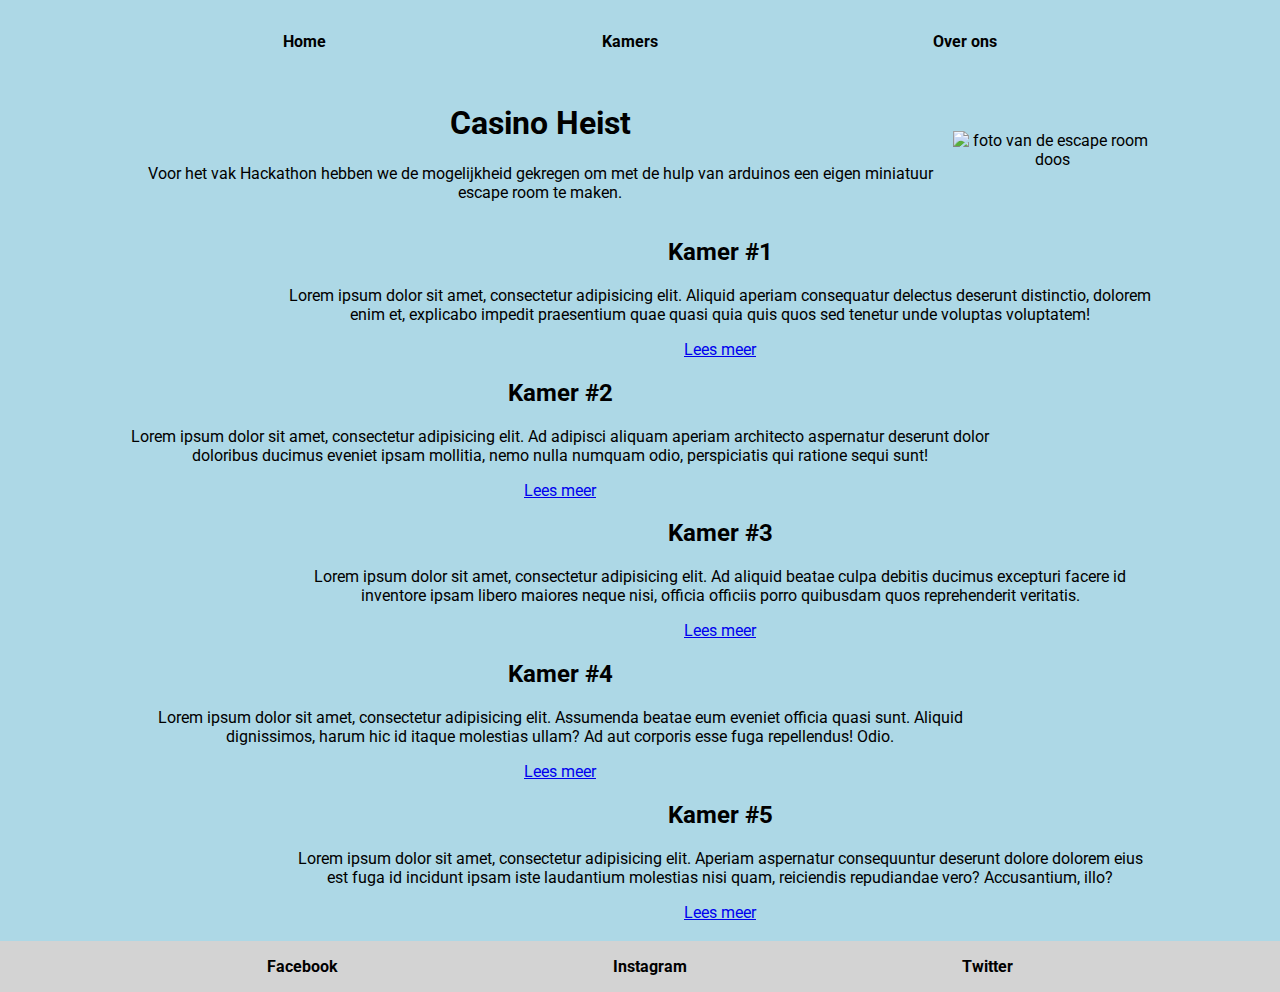
==== index.html @ e5b5cd5c "html pages + little css" ====
<!doctype html>
<html lang="en">
<head>
    <meta charset="UTF-8">
    <meta name="viewport"
          content="width=device-width">
    <meta http-equiv="X-UA-Compatible" content="ie=edge">
    <title>Hackathon | Casino Heist</title>
    <link rel="stylesheet" href="css/common.css">
    <link rel="preconnect" href="https://fonts.googleapis.com">
    <link rel="preconnect" href="https://fonts.gstatic.com" crossorigin>
    <link href="https://fonts.googleapis.com/css2?family=Roboto:wght@400;700&display=swap" rel="stylesheet">
</head>
<body>
<header>
    <nav>
        <ul>
            <li><a href="#">Home</a></li>
            <li><a href="/kamers">Kamers</a></li>
            <li><a href="/overons">Over ons</a></li>
        </ul>
    </nav>
</header>
<main>
    <section>
        <div>
            <h1>Casino Heist</h1>
            <p>Voor het vak Hackathon hebben we de mogelijkheid gekregen om met de hulp van arduinos een eigen miniatuur
                escape room te maken.</p>
        </div>
        <img src="img/gigachad-chad.gif" alt="foto van de escape room doos">
    </section>
    <section>
        <ul>
            <li class="rightside">
                <div>

                    <h2>Kamer #1</h2>
                    <p>Lorem ipsum dolor sit amet, consectetur adipisicing elit. Aliquid aperiam consequatur delectus
                        deserunt distinctio, dolorem enim et, explicabo impedit praesentium quae quasi quia quis quos
                        sed
                        tenetur unde voluptas voluptatem!</p>
                    <a href="#">Lees meer</a></div>
                    <img src="img/weedjesus.jpg" alt="">

            </li>
            <li class="leftside">
                <div>

                    <h2>Kamer #2</h2>
                    <p>Lorem ipsum dolor sit amet, consectetur adipisicing elit. Ad adipisci aliquam aperiam architecto
                        aspernatur deserunt dolor doloribus ducimus eveniet ipsam mollitia, nemo nulla numquam odio,
                        perspiciatis qui ratione sequi sunt!</p>
                    <a href="#">Lees meer</a>
                </div>
                    <img src="img/weedjesus.jpg" alt="">

            </li>
            <li class="rightside">
                <div>

                    <h2>Kamer #3</h2>
                    <p>Lorem ipsum dolor sit amet, consectetur adipisicing elit. Ad aliquid beatae culpa debitis ducimus
                        excepturi facere id inventore ipsam libero maiores neque nisi, officia officiis porro quibusdam
                        quos
                        reprehenderit veritatis.</p>
                    <a href="#">Lees meer</a>
                </div>

                    <img src="img/weedjesus.jpg" alt="">
            </li>
            <li class="leftside">
                <div>

                    <h2>Kamer #4</h2>
                    <p>Lorem ipsum dolor sit amet, consectetur adipisicing elit. Assumenda beatae eum eveniet officia
                        quasi
                        sunt. Aliquid dignissimos, harum hic id itaque molestias ullam? Ad aut corporis esse fuga
                        repellendus! Odio.</p>
                    <a href="#">Lees meer</a>
                </div>

                    <img src="img/weedjesus.jpg" alt="">
            </li>
            <li class="rightside">
                <div>

                    <h2>Kamer #5</h2>
                    <p>Lorem ipsum dolor sit amet, consectetur adipisicing elit. Aperiam aspernatur consequuntur
                        deserunt
                        dolore dolorem eius est fuga id incidunt ipsam iste laudantium molestias nisi quam, reiciendis
                        repudiandae vero? Accusantium, illo?</p>
                    <a href="#">Lees meer</a>
                </div>

                <img src="img/weedjesus.jpg" alt="">
            </li>
        </ul>
    </section>
</main>
<footer>
    <div>
        <h3></h3>
        <ul>
            <li><a href="">Facebook</a></li>
            <li><a href="">Instagram</a></li>
            <li><a href="">Twitter</a></li>
        </ul>
    </div>
</footer>
</body>
</html>
---- css/common.css ----
:root {
    --primary: red;
}

*, *:before, *:after {
    box-sizing: border-box;
}

html {
    font-family: 'Roboto', sans-serif;
}

body {
    max-width: 1440px;
    margin: auto;
    text-align: center;
    background: lightblue;
}

header nav {
    padding: 1em;

}

header nav ul {
    list-style: none;
    display: inline-flex;
    justify-content: space-evenly;
    width: 100%;
    padding: 0;
}

header nav a {
    text-decoration: none;
    font-weight: bold;
    color: black;
    padding: .5em
}

header nav a:hover {
    color: grey;
}

main {
}

main section {
    display: flex;
    width: 80%;
    margin: auto;
    align-items: center
}

main ul {
    margin: auto;
    display: flex;
    flex-direction: column;
    padding: 0;
}

main ul li {
    display: flex;
    width: 100%;
    align-items: center;
    gap: 10em;
    justify-content: space-evenly;
}

.leftside {
    flex-direction: row;
}

.rightside {
    flex-direction: row-reverse;
}
ul {
    list-style: none;
    padding: 0;
}


footer {
    background: lightgray;
}
footer ul {
    list-style: none;
    display: inline-flex;
    justify-content: space-evenly;
    width: 100%;
    padding: 0;
}

footer a {
    text-decoration: none;
    font-weight: bold;
    color: black;
    padding: .5em
}

footer a:hover {
    color: grey;
}
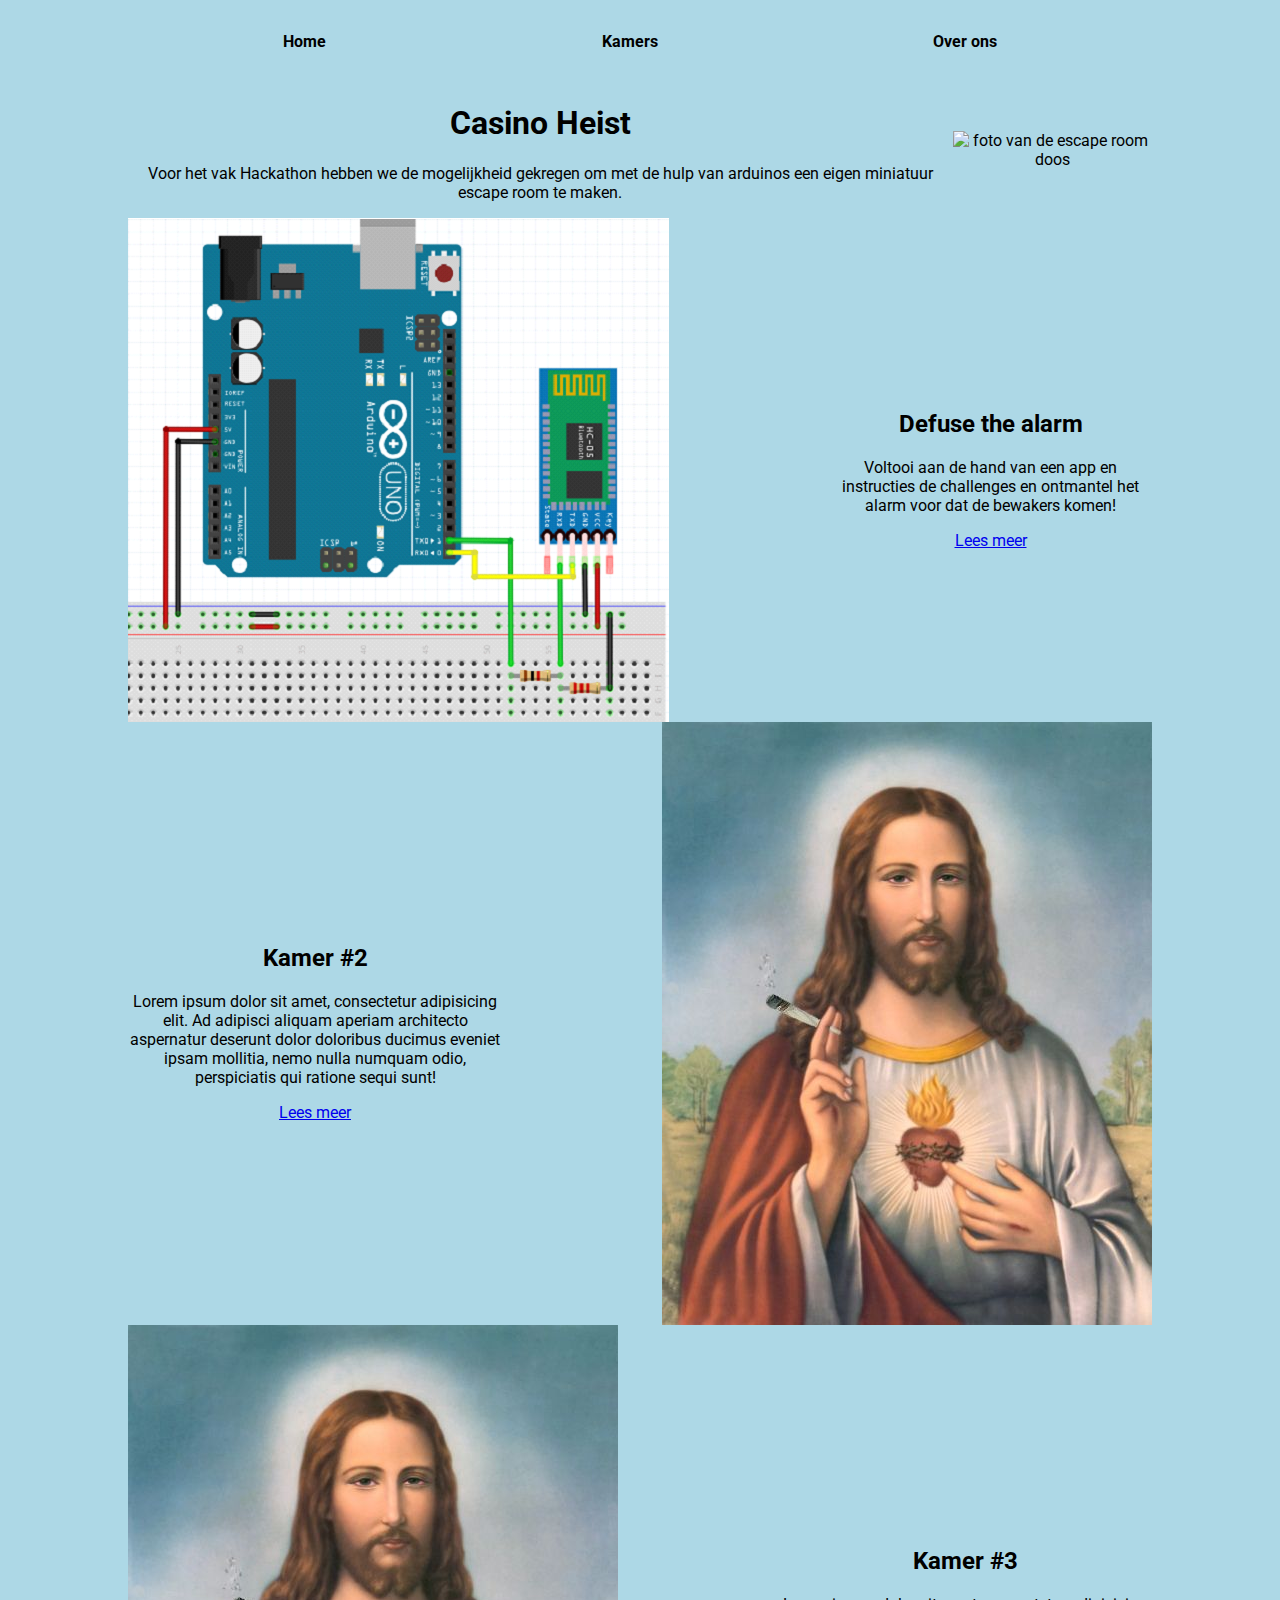
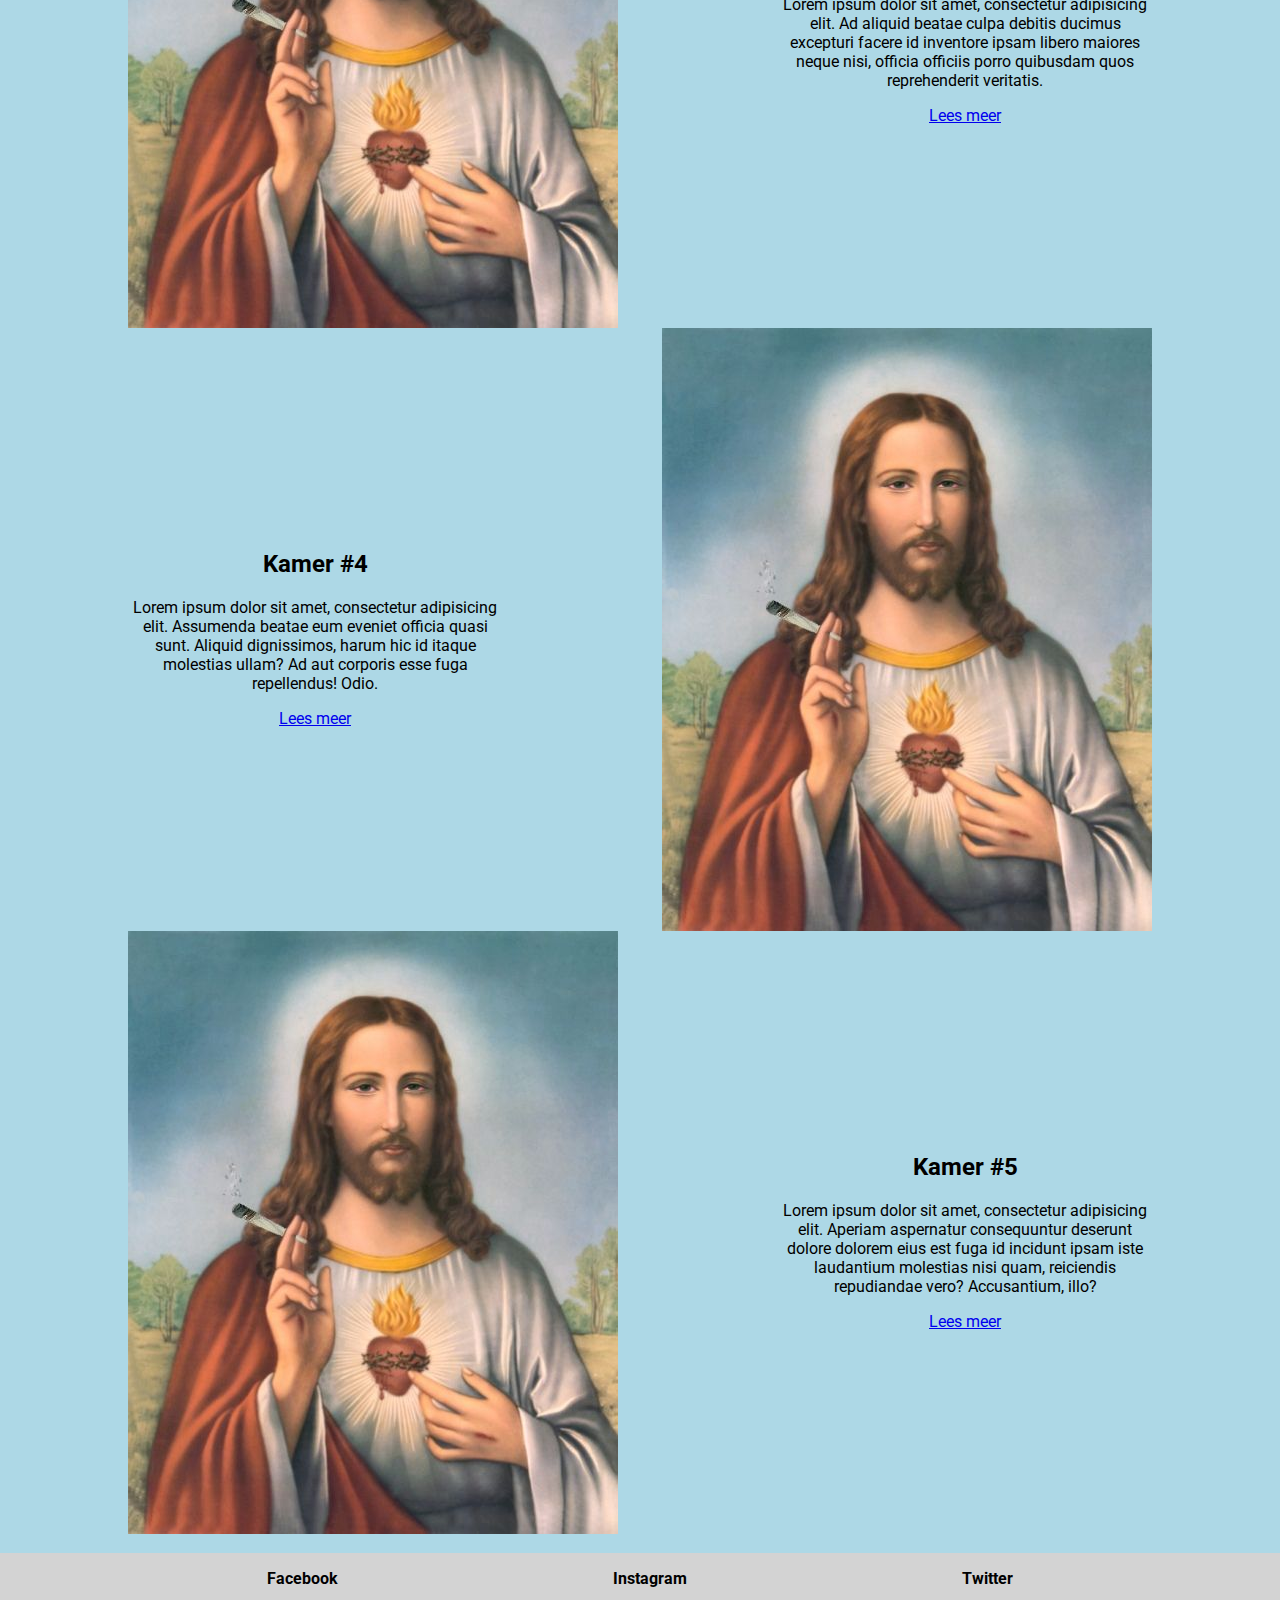
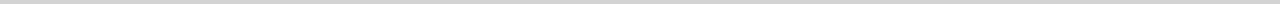
==== commit 34aa777c: "good enough" ====
--- a/index.html
+++ b/index.html
@@ -10,6 +10,8 @@
     <link rel="preconnect" href="https://fonts.googleapis.com">
     <link rel="preconnect" href="https://fonts.gstatic.com" crossorigin>
     <link href="https://fonts.googleapis.com/css2?family=Roboto:wght@400;700&display=swap" rel="stylesheet">
+    <link rel="icon" href="img/icon.png">
+
 </head>
 <body>
 <header>
@@ -35,13 +37,11 @@
             <li class="rightside">
                 <div>
 
-                    <h2>Kamer #1</h2>
-                    <p>Lorem ipsum dolor sit amet, consectetur adipisicing elit. Aliquid aperiam consequatur delectus
-                        deserunt distinctio, dolorem enim et, explicabo impedit praesentium quae quasi quia quis quos
-                        sed
-                        tenetur unde voluptas voluptatem!</p>
+                    <h2>Defuse the alarm</h2>
+                    <p>Voltooi aan de hand van een app en instructies de challenges en ontmantel het alarm voor dat de
+                        bewakers komen!</p>
                     <a href="#">Lees meer</a></div>
-                    <img src="img/weedjesus.jpg" alt="">
+                <img src="img/defusethebombArduino.png" alt="">
 
             </li>
             <li class="leftside">
@@ -53,7 +53,7 @@
                         perspiciatis qui ratione sequi sunt!</p>
                     <a href="#">Lees meer</a>
                 </div>
-                    <img src="img/weedjesus.jpg" alt="">
+                <img src="img/weedjesus.jpg" alt="">
 
             </li>
             <li class="rightside">
@@ -67,7 +67,7 @@
                     <a href="#">Lees meer</a>
                 </div>
 
-                    <img src="img/weedjesus.jpg" alt="">
+                <img src="img/weedjesus.jpg" alt="">
             </li>
             <li class="leftside">
                 <div>
@@ -80,7 +80,7 @@
                     <a href="#">Lees meer</a>
                 </div>
 
-                    <img src="img/weedjesus.jpg" alt="">
+                <img src="img/weedjesus.jpg" alt="">
             </li>
             <li class="rightside">
                 <div>
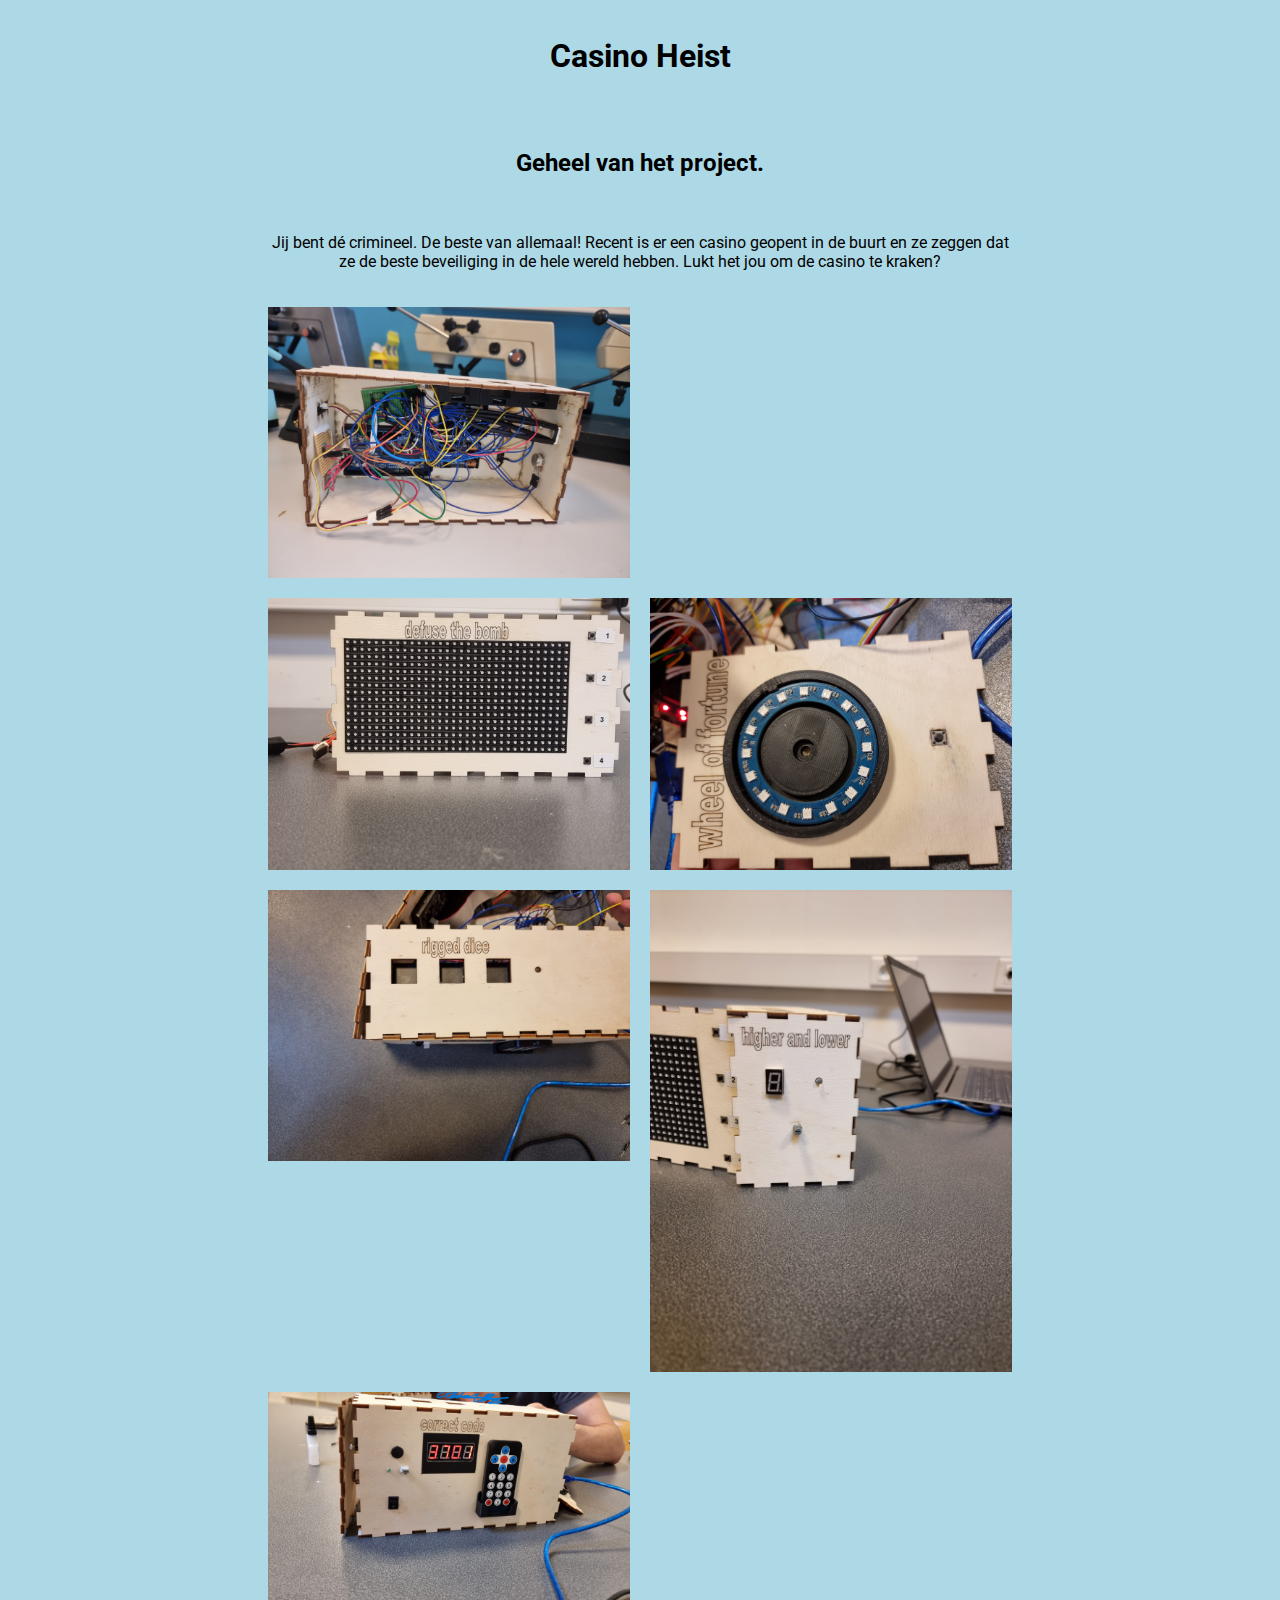
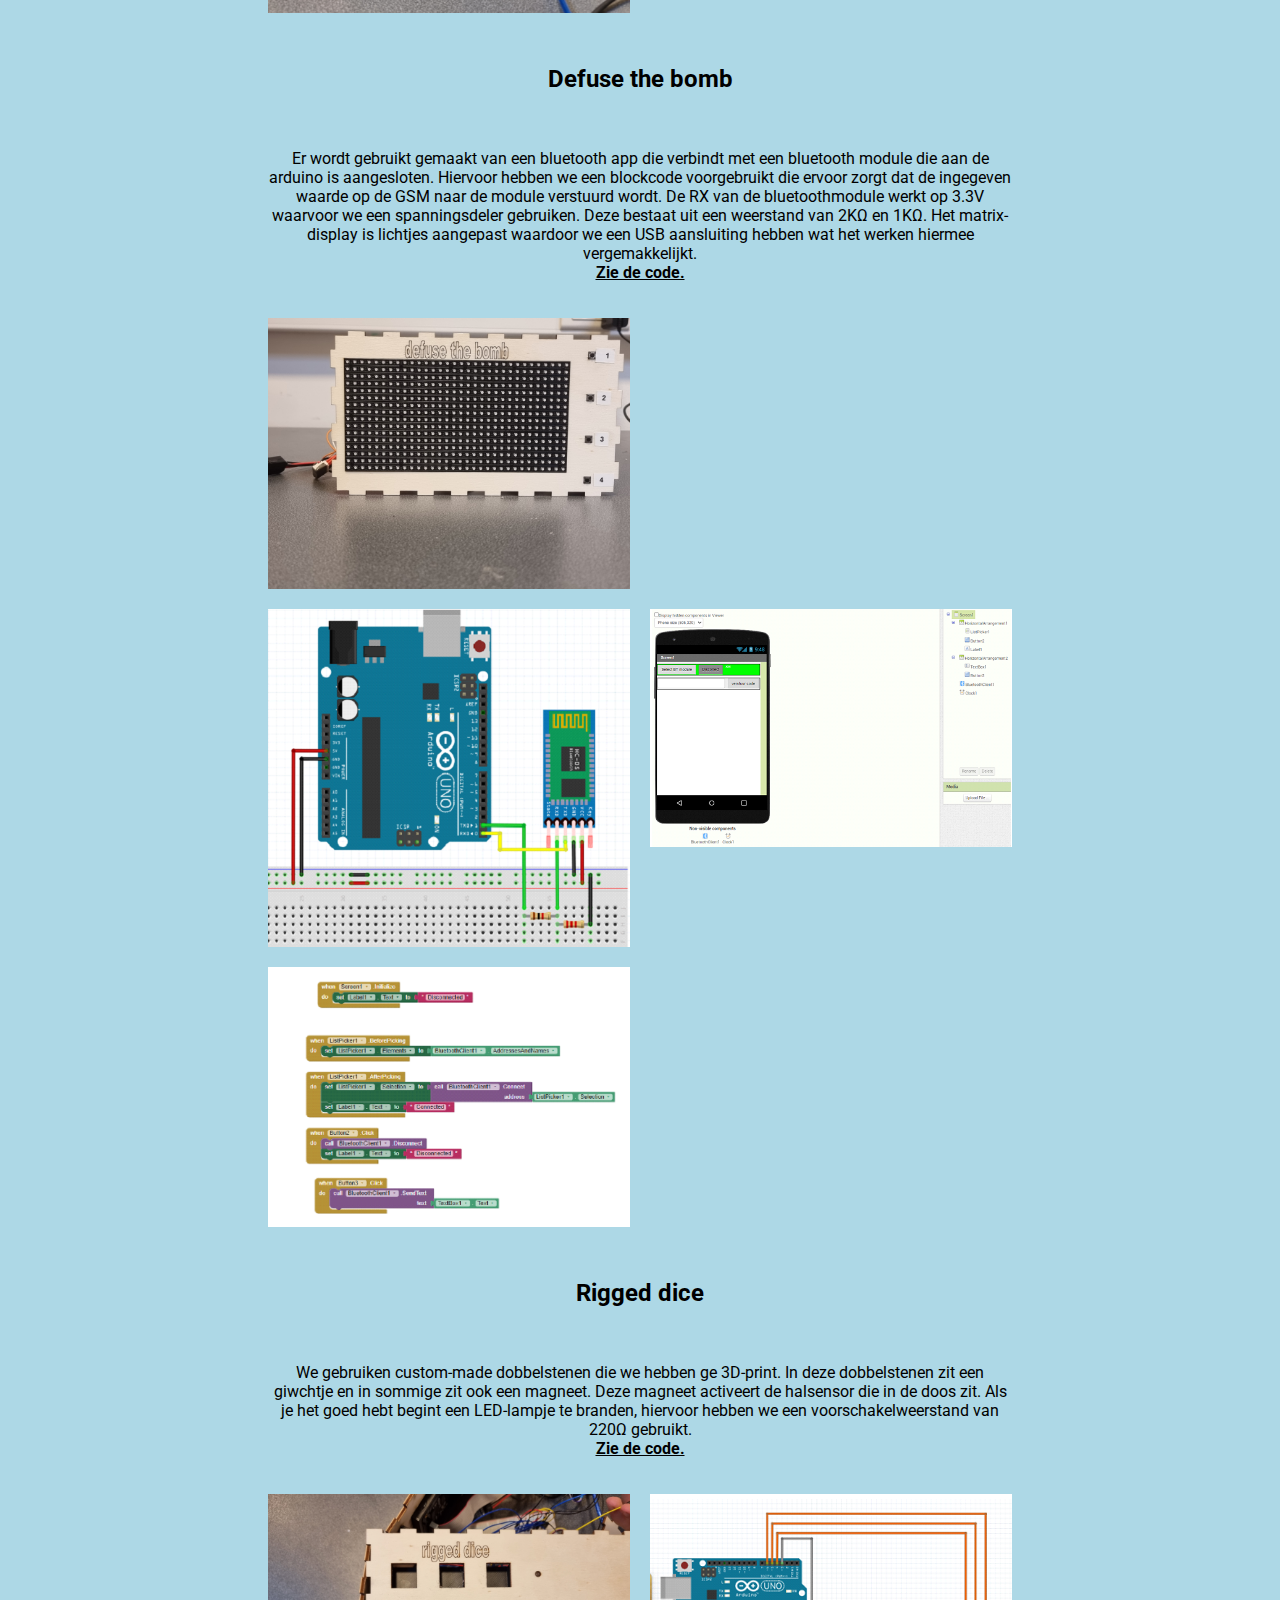
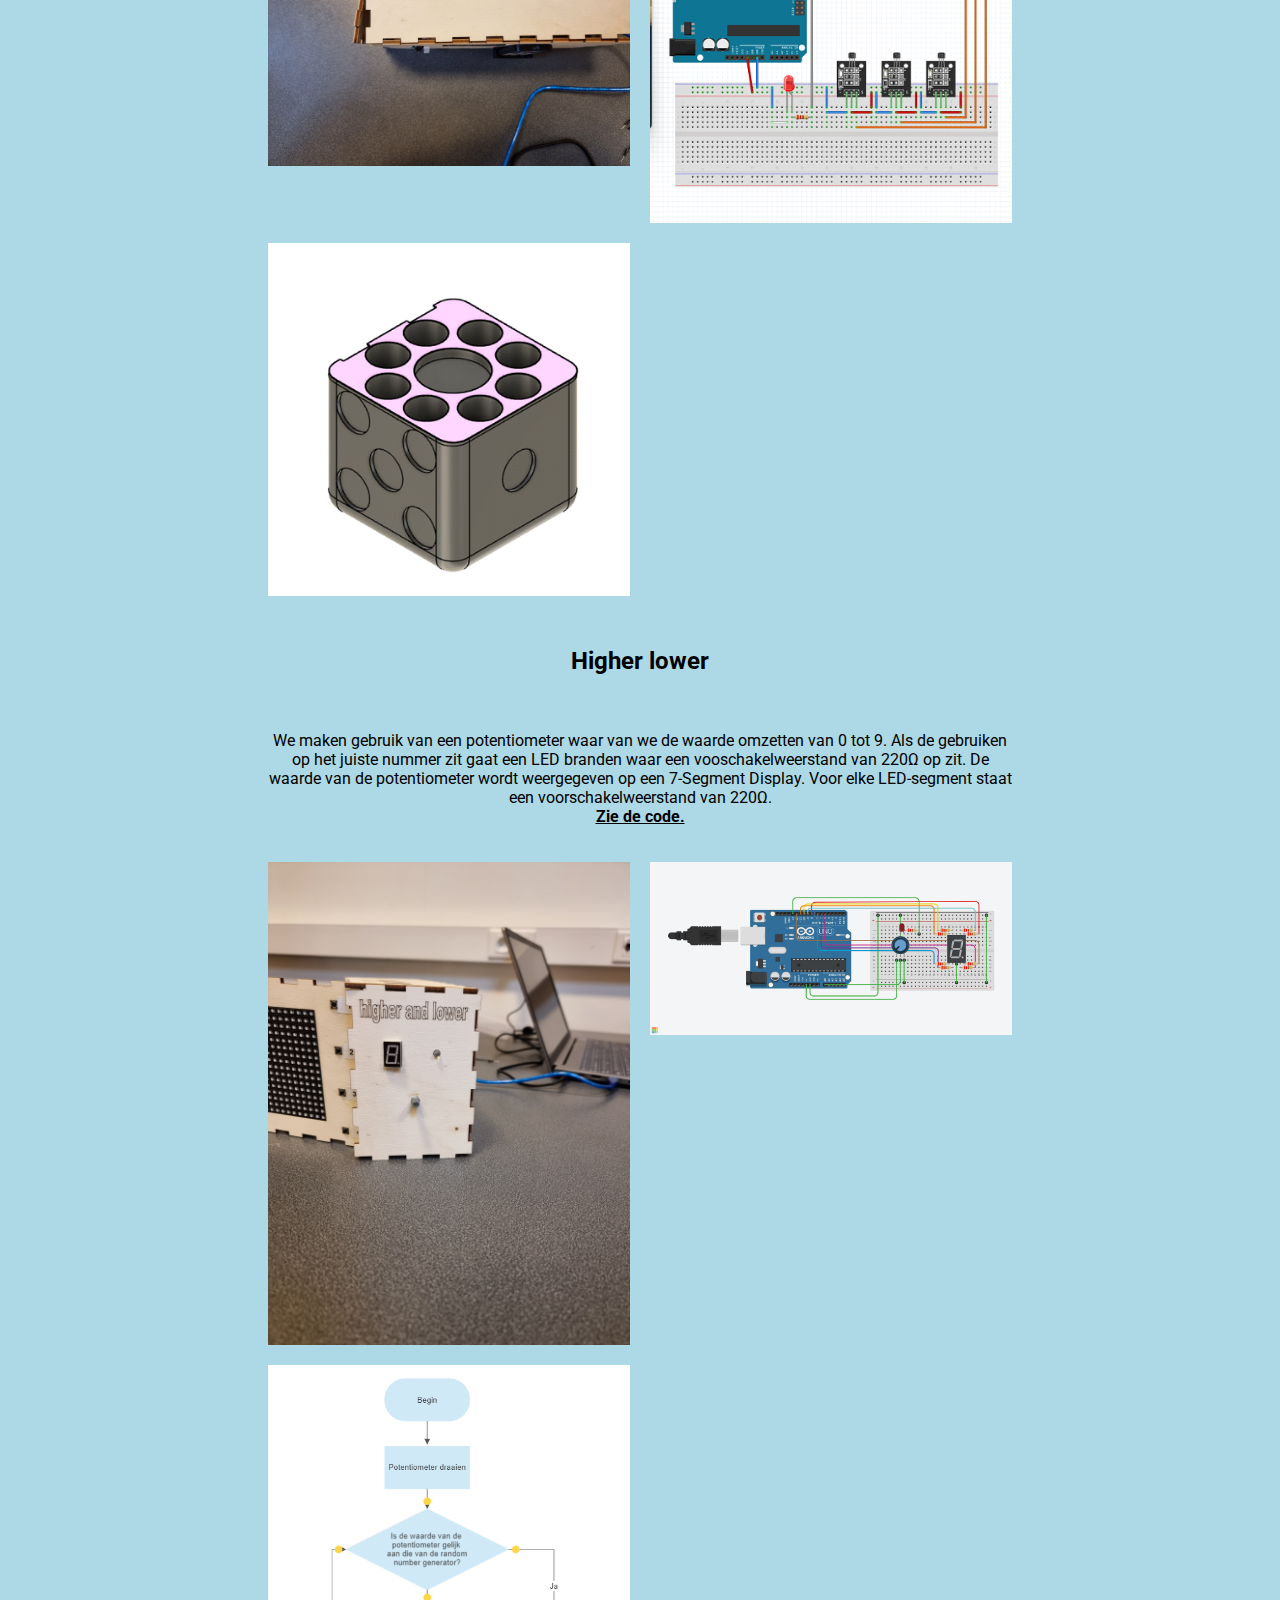
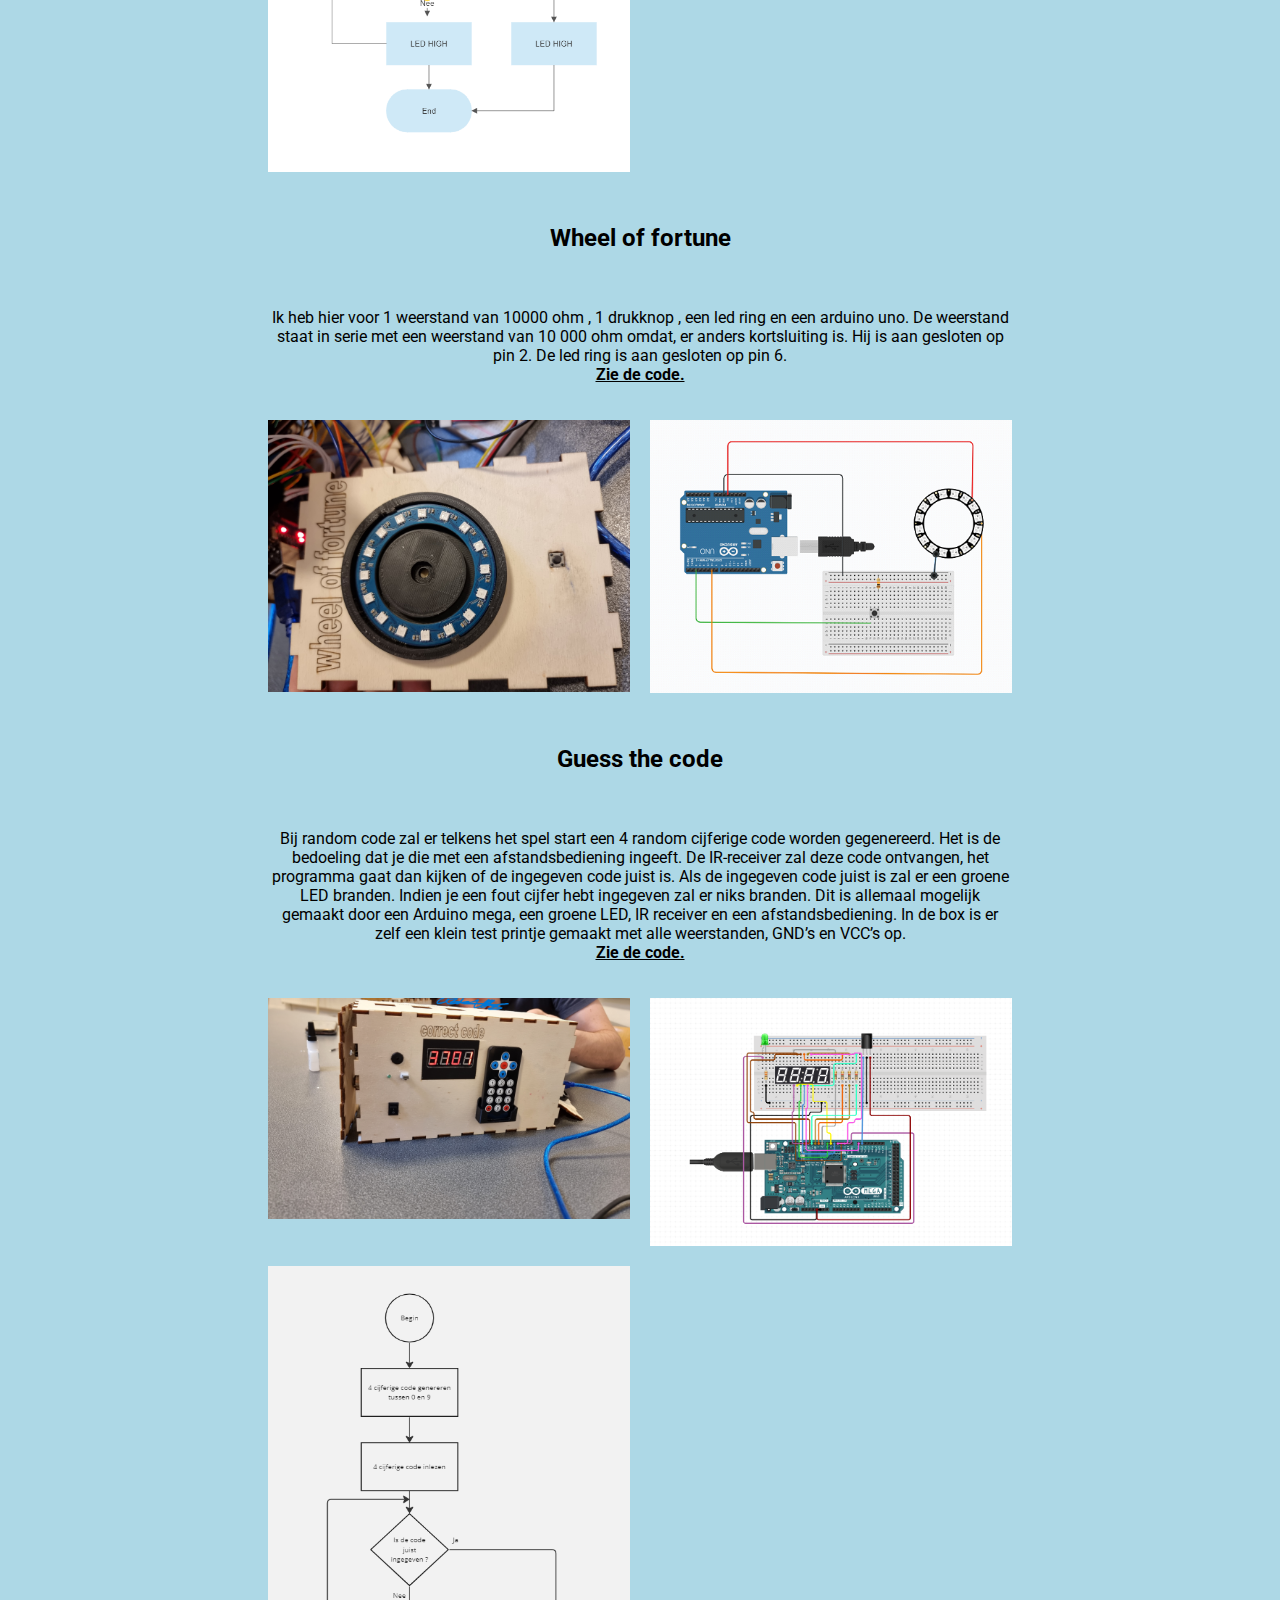
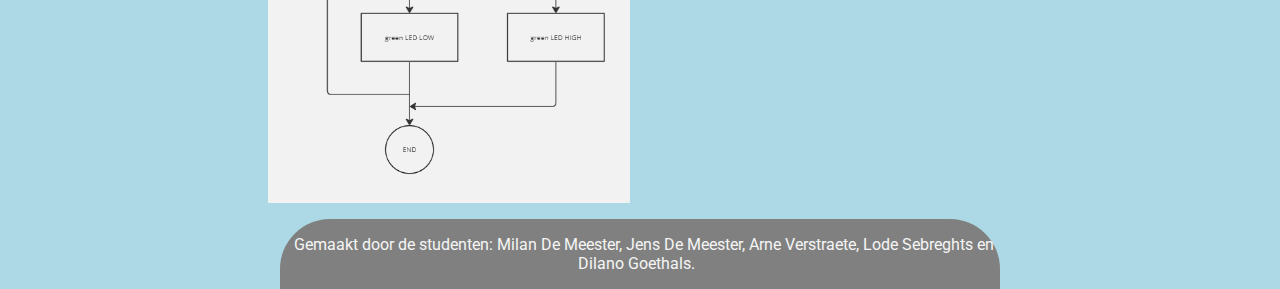
==== commit 0b58c16d: "fininshing touches" ====
--- a/index.html
+++ b/index.html
@@ -7,106 +7,154 @@
     <meta http-equiv="X-UA-Compatible" content="ie=edge">
     <title>Hackathon | Casino Heist</title>
     <link rel="stylesheet" href="css/common.css">
+    <link rel="stylesheet" href="css/kamers.css">
     <link rel="preconnect" href="https://fonts.googleapis.com">
     <link rel="preconnect" href="https://fonts.gstatic.com" crossorigin>
     <link href="https://fonts.googleapis.com/css2?family=Roboto:wght@400;700&display=swap" rel="stylesheet">
     <link rel="icon" href="img/icon.png">
-
 </head>
 <body>
 <header>
     <nav>
-        <ul>
-            <li><a href="#">Home</a></li>
-            <li><a href="/kamers">Kamers</a></li>
-            <li><a href="/overons">Over ons</a></li>
-        </ul>
+        <h1>Casino Heist</h1>
     </nav>
 </header>
 <main>
     <section>
-        <div>
-            <h1>Casino Heist</h1>
-            <p>Voor het vak Hackathon hebben we de mogelijkheid gekregen om met de hulp van arduinos een eigen miniatuur
-                escape room te maken.</p>
-        </div>
-        <img src="img/gigachad-chad.gif" alt="foto van de escape room doos">
-    </section>
-    <section>
         <ul>
-            <li class="rightside">
-                <div>
+            <li>
+                <div class="container">
+                    <h2 class="header">Geheel van het project.</h2>
+                    <p class="text">
+                        Jij bent dé crimineel. De beste van allemaal! Recent is er een casino geopent in de buurt en ze
+                        zeggen dat ze de beste beveiliging in de hele wereld hebben. Lukt het jou om de casino te
+                        kraken?
+                    </p>
+                    <img class="img" src="img/ingewanden.jpg" alt="">
+                    <img class="img" src="img/ingewandenMatrix.jpg" alt="">
+                    <img class="img" src="img/defuseTheBomb.jpg" alt="">
+                    <img class="img" src="img/wheelOfFortune.jpg" alt="">
+                    <img class="img" src="img/loadedDice.jpg" alt="">
+                    <img class="img" src="img/higherLower.jpg" alt="">
+                    <img class="img" src="img/correctCode.jpg" alt="">
 
-                    <h2>Defuse the alarm</h2>
-                    <p>Voltooi aan de hand van een app en instructies de challenges en ontmantel het alarm voor dat de
-                        bewakers komen!</p>
-                    <a href="#">Lees meer</a></div>
-                <img src="img/defusethebombArduino.png" alt="">
+                </div>
+            </li>
+            <li>
+                <div class="container">
+                    <h2 class="header">Defuse the bomb</h2>
+                    <p class="text">
+                        Er wordt gebruikt gemaakt van een bluetooth app die verbindt met een bluetooth module die aan de
+                        arduino is aangesloten. Hiervoor hebben we een blockcode voorgebruikt die ervoor zorgt dat de
+                        ingegeven waarde op de GSM naar de module verstuurd wordt. De RX van de bluetoothmodule werkt op
+                        3.3V waarvoor we een spanningsdeler gebruiken. Deze bestaat uit een weerstand van 2KΩ en 1KΩ.
+                        Het matrix-display is lichtjes aangepast waardoor we een USB aansluiting hebben wat het werken
+                        hiermee vergemakkelijkt.
+                        <br>
+                        <a href="code/defuseTheAlarm.txt" target="_blank">Zie de code.</a>
 
+                    </p>
+
+                    <img class="img" src="img/defuseTheBomb.jpg" alt="">
+                    <img class="img" src="img/ingewandenMatrix.jpg" alt="">
+                    <img class="img" src="img/defusethebombArduino.png" alt="">
+                    <img class="img" src="img/bluetoothApp.png" alt="schema display & arduino">
+                    <img class="img" src="img/bluetoothACode.png" alt="schema display & arduino">
+                </div>
             </li>
-            <li class="leftside">
-                <div>
+            <li>
+                <div class="container">
+                    <h2 class="header">Rigged dice</h2>
+                    <p class="text">
+                        We gebruiken custom-made dobbelstenen die we hebben ge 3D-print. In deze dobbelstenen zit een
+                        giwchtje en in sommige zit ook een magneet. Deze magneet activeert de halsensor die in de doos
+                        zit.
+                        Als je het goed hebt begint een LED-lampje te branden, hiervoor hebben we een
+                        voorschakelweerstand van 220Ω gebruikt.
+                        <br>
 
-                    <h2>Kamer #2</h2>
-                    <p>Lorem ipsum dolor sit amet, consectetur adipisicing elit. Ad adipisci aliquam aperiam architecto
-                        aspernatur deserunt dolor doloribus ducimus eveniet ipsam mollitia, nemo nulla numquam odio,
-                        perspiciatis qui ratione sequi sunt!</p>
-                    <a href="#">Lees meer</a>
+                        <a href="code/loadedDice.txt" target="_blank">Zie de code.</a>
+
+                    </p>
+
+                    <img class="img" src="img/loadedDice.jpg" alt="foto loaded dice">
+                    <img class="img" src="img/loadedDiceARDUINO.png" alt="schema loaded dice & arduino">
+                    <img class="img" src="img/loadedDiceDice.png" alt="">
                 </div>
-                <img src="img/weedjesus.jpg" alt="">
+            </li>
+            <li>
+                <div class="container">
+                    <h2 class="header">Higher lower</h2>
+                    <p class="text">We maken gebruik van een potentiometer waar van we de waarde omzetten van 0 tot 9.
+                        Als de gebruiken op het juiste nummer zit gaat een LED branden waar een vooschakelweerstand van
+                        220Ω op zit.
+                        De waarde van de potentiometer wordt weergegeven op een 7-Segment Display. Voor elke LED-segment
+                        staat een voorschakelweerstand van 220Ω.
+                        <br>
 
+                        <a href="code/higherLower.txt" target="_blank">Zie de code.</a>
+
+                    </p>
+                    <img class="img" src="img/higherLower.jpg" alt="foto higher lower">
+                    <img class="img" src="img/higherLowerARDUINO.png" alt="schema higher lower & arduino">
+                    <img class="img" src="img/flowchartHigherLower.png" alt="">
+
+
+                </div>
             </li>
-            <li class="rightside">
-                <div>
+            <li>
+                <div class="container">
+                    <h2 class="header">Wheel of fortune</h2>
+                    <p class="text">
+                        Ik heb hier voor 1 weerstand van 10000 ohm , 1 drukknop , een led ring en een arduino uno.
+                        De weerstand staat in serie met een weerstand van 10 000 ohm omdat, er anders kortsluiting is.
+                        Hij is aan gesloten op pin 2. De led ring is aan gesloten op pin 6.
+                        <br>
 
-                    <h2>Kamer #3</h2>
-                    <p>Lorem ipsum dolor sit amet, consectetur adipisicing elit. Ad aliquid beatae culpa debitis ducimus
-                        excepturi facere id inventore ipsam libero maiores neque nisi, officia officiis porro quibusdam
-                        quos
-                        reprehenderit veritatis.</p>
-                    <a href="#">Lees meer</a>
+                        <a href="code/wheelOfFortune.txt" target="_blank">Zie de code.</a>
+
+
+                    </p>
+                    <img class="img" src="img/wheelOfFortune.jpg" alt="">
+                    <img class="img" src="img/wheelOfFortuneARDUINO.png" alt="">
                 </div>
+            </li>
 
-                <img src="img/weedjesus.jpg" alt="">
-            </li>
-            <li class="leftside">
-                <div>
+            <li>
+                <div class="container">
+                    <h2 class="header">Guess the code</h2>
+                    <p class="text">Bij random code zal er telkens het spel start een 4 random cijferige code worden
+                        gegenereerd. Het is de bedoeling dat je die met een afstandsbediening ingeeft. De IR-receiver
+                        zal deze code ontvangen, het programma gaat dan kijken of de ingegeven code juist is. Als de
+                        ingegeven code juist is zal er een groene LED branden. Indien je een fout cijfer hebt ingegeven
+                        zal er niks branden. Dit is allemaal mogelijk gemaakt door een Arduino mega, een groene LED, IR
+                        receiver en een afstandsbediening. In de box is er zelf een klein test printje gemaakt met alle
+                        weerstanden, GND’s en VCC’s op.
+                        <br>
 
-                    <h2>Kamer #4</h2>
-                    <p>Lorem ipsum dolor sit amet, consectetur adipisicing elit. Assumenda beatae eum eveniet officia
-                        quasi
-                        sunt. Aliquid dignissimos, harum hic id itaque molestias ullam? Ad aut corporis esse fuga
-                        repellendus! Odio.</p>
-                    <a href="#">Lees meer</a>
+                        <a href="code/guessTheCode.txt" target="_blank">Zie de code.</a>
+
+                    </p>
+                    <img class="img" src="img/correctCode.jpg" alt="">
+                    <img class="img" src="img/guessthecodeARDUINO.png" alt="">
+                    <img class="img" src="img/flowchartCorrectCode.png" alt="">
+
                 </div>
-
-                <img src="img/weedjesus.jpg" alt="">
-            </li>
-            <li class="rightside">
-                <div>
-
-                    <h2>Kamer #5</h2>
-                    <p>Lorem ipsum dolor sit amet, consectetur adipisicing elit. Aperiam aspernatur consequuntur
-                        deserunt
-                        dolore dolorem eius est fuga id incidunt ipsam iste laudantium molestias nisi quam, reiciendis
-                        repudiandae vero? Accusantium, illo?</p>
-                    <a href="#">Lees meer</a>
-                </div>
-
-                <img src="img/weedjesus.jpg" alt="">
             </li>
         </ul>
     </section>
 </main>
 <footer>
-    <div>
-        <h3></h3>
-        <ul>
-            <li><a href="">Facebook</a></li>
-            <li><a href="">Instagram</a></li>
-            <li><a href="">Twitter</a></li>
-        </ul>
-    </div>
+
+    <ul>
+
+        <li><a href="#">Gemaakt door de studenten: Milan De Meester, Jens De Meester, Arne Verstraete, Lode
+            Sebreghts en
+            Dilano Goethals.</a></li>
+
+    </ul>
+
 </footer>
+
 </body>
 </html>--- a/css/kamers.css
+++ b/css/kamers.css
@@ -0,0 +1,66 @@
+div {
+    width: 75%;
+}
+
+main li{
+    width: 100%;
+    margin: auto;
+    display: inline-flex;
+    padding: 1em;
+}
+a {
+    margin: auto;
+    font-weight: bold;
+    color: black;
+}
+ul {
+    width: 100%;
+}
+footer {
+    width: 45em;
+    margin: auto;
+    padding: 0;
+    border-radius: 50px 50px 0 0;
+    background: grey;
+}
+footer a {
+    color: whitesmoke;
+    font-weight: revert;
+}
+header a {
+    color: whitesmoke;
+    font-weight: revert;
+}
+footer a:hover{
+    font-weight: bold;
+    font-size: 17px;
+    color: whitesmoke;
+}
+header a:hover{
+    font-weight: bold;
+    font-size: 17px;
+    color: whitesmoke;
+}
+.container {
+    display: grid;
+    grid-template-columns: repeat(2, 1fr);
+    grid-gap: 20px;
+}
+
+.header {
+    grid-column: 1 / -1;
+    text-align: center;
+    justify-self: center; /* Center horizontally */
+}
+
+.text {
+    grid-column: 1 / -1;
+    text-align: center;
+    align-self: center; /* Center vertically */
+}
+
+.img {
+    width: 100%;
+    height: auto;
+    object-fit: contain;
+}
